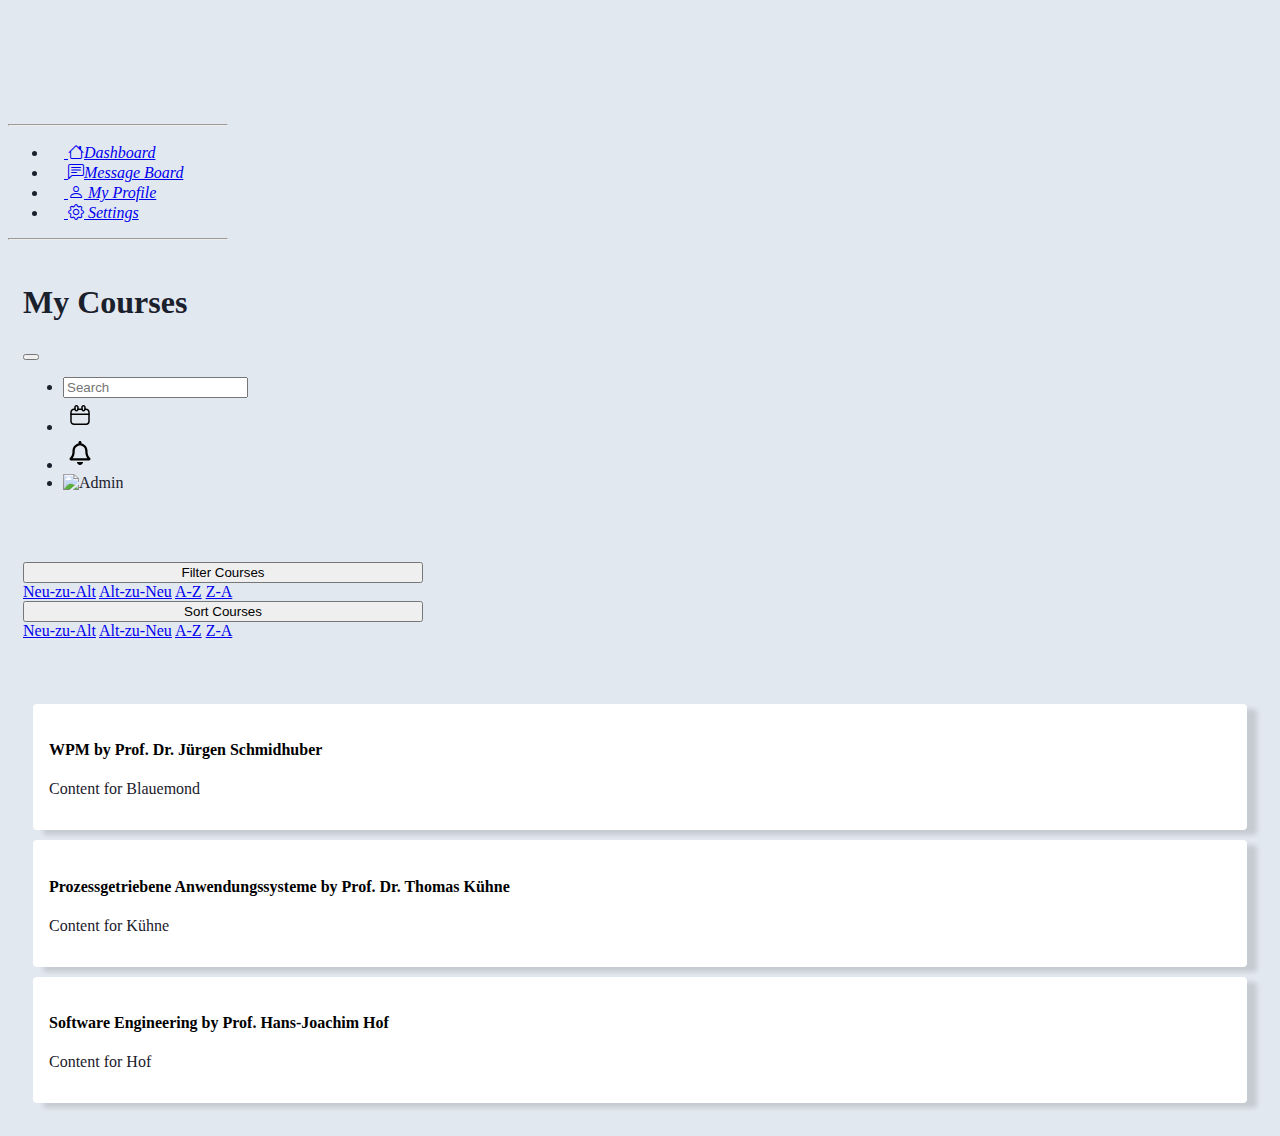
==== dashboard.html @ 0dc0dfa0 "added link" ====
<!DOCTYPE html>
<html lang="en">
<head>
    <meta charset="UTF-8">
    <title>Dashboard</title>
    <link rel="stylesheet" href="https://stackpath.bootstrapcdn.com/bootstrap/5.0.0-alpha1/css/bootstrap.min.css"
          integrity="sha384-r4NyP46KrjDleawBgD5tp8Y7UzmLA05oM1iAEQ17CSuDqnUK2+k9luXQOfXJCJ4I" crossorigin="anonymous">
    <script src="https://cdn.jsdelivr.net/npm/popper.js@1.16.0/dist/umd/popper.min.js"
            integrity="sha384-Q6E9RHvbIyZFJoft+2mJbHaEWldlvI9IOYy5n3zV9zzTtmI3UksdQRVvoxMfooAo"
            crossorigin="anonymous"></script>
    <script src="https://stackpath.bootstrapcdn.com/bootstrap/5.0.0-alpha1/js/bootstrap.min.js"
            integrity="sha384-oesi62hOLfzrys4LxRF63OJCXdXDipiYWBnvTl9Y9/TRlw5xlKIEHpNyvvDShgf/"
            crossorigin="anonymous"></script>
    <link rel="stylesheet" href="https://cdn.jsdelivr.net/npm/bootstrap-icons@1.9.1/font/bootstrap-icons.css">
    <link href="https://cdn.jsdelivr.net/npm/bootstrap@5.1.3/dist/css/bootstrap.min.css" rel="stylesheet"
          integrity="sha384-1BmE4kWBq78iYhFldvKuhfTAU6auU8tT94WrHftjDbrCEXSU1oBoqyl2QvZ6jIW3" crossorigin="anonymous">
    <script src="https://cdn.jsdelivr.net/npm/bootstrap@5.1.3/dist/js/bootstrap.bundle.min.js"
            integrity="sha384-ka7Sk0Gln4gmtz2MlQnikT1wXgYsOg+OMhuP+IlRH9sENBO0LRn5q+8nbTov4+1p"
            crossorigin="anonymous"></script>
</head>
<body class="d-flex" style="min-height: 100vh">

<div class="d-flex flex-column flex-shrink-0 p-3 text-white bg-dark" style="width: 220px">

    <br><br><br><br><br><br>


    <hr>
    <ul class="nav nav-pills flex-column mb-auto">
        <li>
            <a href="/dashboard" class="nav-link active" aria-current="page">
                <svg class="bi me-2" width="16" height="16">
                    <use xlink:href="#speedometer2"></use>
                </svg>
                <i class="bi bi-house">Dashboard</i>
            </a>
        </li>
        <li>
            <a href="/message" class="nav-link text-white">
                <svg class="bi me-2" width="16" height="16">
                    <use xlink:href="#speedometer2"></use>
                </svg>
                <i class="bi bi-chat-left-text">Message Board</i>
            </a>
        </li>
        <li class="nav-item">
            <a href="/myProfile.html" class="nav-link text-white">
                <svg class="bi me-2" width="16" height="16">
                    <use xlink:href="#home"></use>
                </svg>
                <i class="bi bi-person"> My Profile</i>
            </a>
        </li>
        <li>
            <a href="/settings" class="nav-link text-white">
                <svg class="bi me-2" width="16" height="16">
                    <use xlink:href="#table"></use>
                </svg>
                <i class="bi bi-gear"> Settings</i>
            </a>
        </li>
    </ul>
    <hr>
</div>

<div class="container">
    <div class="main-body">

        <!-- this class make the navbar background transparent -->
        <nav class="navbar navbar-expand-lg navbar-dark shadow-5-strong">
            <div class="container-fluid">
                <h1 class="navbar-brand" style="color: #1a202c">My Courses </h1>
                <button class="navbar-toggler" type="button" data-bs-toggle="collapse"
                        data-bs-target="#navbarSupportedContent" aria-controls="navbarSupportedContent"
                        aria-expanded="false" aria-label="Toggle navigation">
                    <span class="navbar-toggler-icon"></span>
                </button>
                <div class="collapse navbar-collapse" id="navbarSupportedContent">

                    <ul class="navbar-nav ml-auto">
                        <li class="nav-item">
                            <form class="d-flex">
                                <input class="form-control me-2" type="search" placeholder="Search" aria-label="Search">
                            </form>
                        </li>
                        <li class="nav-item">
                            <svg width="24px" height="24px" viewBox="0 0 24 24" fill="none" style="margin: 5px"
                                 xmlns="http://www.w3.org/2000/svg">
                                <path d="M6 22C5.00797 21.9974 4.05718 21.6028 3.35478 20.9023C2.65237 20.2018 2.25527 19.252 2.25 18.26V9.26C2.25264 8.26625 2.64858 7.31396 3.35127 6.61127C4.05396 5.90858 5.00625 5.51264 6 5.51H7C7.18271 5.5312 7.35127 5.61881 7.47361 5.75617C7.59595 5.89353 7.66354 6.07106 7.66354 6.255C7.66354 6.43894 7.59595 6.61647 7.47361 6.75383C7.35127 6.89119 7.18271 6.9788 7 7H6C5.70162 6.99731 5.40571 7.05426 5.12964 7.16751C4.85357 7.28076 4.60292 7.44803 4.39239 7.65949C4.18186 7.87095 4.0157 8.12234 3.90367 8.39891C3.79164 8.67547 3.73599 8.97163 3.74 9.27V18.27C3.73999 18.5659 3.79858 18.8588 3.9124 19.1319C4.02622 19.4049 4.19301 19.6528 4.40314 19.861C4.61326 20.0693 4.86256 20.2339 5.13665 20.3453C5.41073 20.4567 5.70416 20.5126 6 20.51H18C18.295 20.51 18.5871 20.4517 18.8595 20.3385C19.132 20.2253 19.3793 20.0595 19.5875 19.8504C19.7956 19.6413 19.9604 19.3932 20.0724 19.1203C20.1843 18.8474 20.2413 18.555 20.24 18.26V9.26C20.2413 8.96453 20.1844 8.67168 20.0726 8.3982C19.9607 8.12471 19.7961 7.87594 19.5881 7.66607C19.3801 7.45621 19.1328 7.28938 18.8603 7.17509C18.5878 7.06081 18.2955 7.00131 18 7H17C16.8028 7.00002 16.6135 6.92237 16.4732 6.78388C16.3328 6.64538 16.2526 6.45717 16.25 6.26C16.2473 6.15936 16.2647 6.0592 16.3011 5.96533C16.3375 5.87145 16.3921 5.78574 16.4619 5.71317C16.5317 5.64061 16.6152 5.58262 16.7076 5.54259C16.7999 5.50257 16.8993 5.48129 17 5.48H18C18.992 5.48262 19.9428 5.87719 20.6452 6.57772C21.3476 7.27825 21.7447 8.22799 21.75 9.22V18.22C21.7553 18.7153 21.6621 19.2068 21.4759 19.6658C21.2897 20.1249 21.0142 20.5424 20.6653 20.894C20.3164 21.2457 19.9012 21.5246 19.4436 21.7144C18.9861 21.9043 18.4954 22.0014 18 22H6Z"
                                      fill="black"/>
                                <path d="M10 7C9.80109 7 9.61032 6.92098 9.46967 6.78033C9.32902 6.63968 9.25 6.44891 9.25 6.25C9.25 6.05109 9.32902 5.86032 9.46967 5.71967C9.61032 5.57902 9.80109 5.5 10 5.5H14C14.1989 5.5 14.3897 5.57902 14.5303 5.71967C14.671 5.86032 14.75 6.05109 14.75 6.25C14.75 6.44891 14.671 6.63968 14.5303 6.78033C14.3897 6.92098 14.1989 7 14 7H10Z"
                                      fill="black"/>
                                <path d="M8.48001 8.51C7.88327 8.51 7.31098 8.27295 6.88902 7.85099C6.46706 7.42903 6.23001 6.85674 6.23001 6.26V4.26C6.22737 3.96416 6.28336 3.67073 6.39474 3.39665C6.50613 3.12256 6.67071 2.87326 6.87898 2.66314C7.08724 2.45301 7.33507 2.28622 7.60815 2.1724C7.88123 2.05858 8.17416 1.99999 8.47001 2C9.06422 2.00261 9.63349 2.23913 10.0546 2.65836C10.4757 3.0776 10.7148 3.64581 10.72 4.24V6.24C10.7216 6.53476 10.665 6.82694 10.5535 7.09978C10.4419 7.37263 10.2776 7.62077 10.07 7.83C9.64824 8.25299 9.07731 8.49357 8.48001 8.5V8.51ZM8.48001 3.51C8.38198 3.50999 8.28493 3.52946 8.19449 3.56727C8.10406 3.60508 8.02203 3.66049 7.95318 3.73026C7.88433 3.80004 7.83004 3.8828 7.79344 3.97374C7.75685 4.06468 7.73868 4.16198 7.74001 4.26V6.26C7.74524 6.36134 7.77098 6.46056 7.81567 6.55166C7.86036 6.64276 7.92307 6.72384 8.00001 6.79C8.12679 6.9195 8.29886 6.99477 8.48001 7C8.67983 6.99737 8.87058 6.91614 9.01096 6.7739C9.15133 6.63165 9.23003 6.43984 9.23001 6.24V4.24C9.2248 4.04457 9.14348 3.85891 9.00339 3.72255C8.8633 3.5862 8.6755 3.50993 8.48001 3.51Z"
                                      fill="black"/>
                                <path d="M15.48 8.49C15.1844 8.4914 14.8915 8.43373 14.6184 8.3204C14.3454 8.20706 14.0977 8.04034 13.89 7.83C13.4679 7.40845 13.2305 6.83654 13.23 6.24V4.24C13.23 3.64591 13.466 3.07616 13.8861 2.65608C14.3062 2.236 14.8759 2 15.47 2C16.0642 2.00261 16.6335 2.23913 17.0546 2.65836C17.4757 3.0776 17.7148 3.64581 17.72 4.24V6.24C17.7213 6.53547 17.6644 6.82832 17.5526 7.1018C17.4407 7.37529 17.2761 7.62406 17.0681 7.83393C16.8601 8.04379 16.6128 8.21062 16.3403 8.32491C16.0678 8.43919 15.7755 8.49869 15.48 8.5V8.49ZM15.48 3.49C15.2828 3.49263 15.0946 3.57281 14.9561 3.71317C14.8176 3.85354 14.74 4.04281 14.74 4.24V6.24C14.74 6.43891 14.819 6.62968 14.9597 6.77033C15.1003 6.91098 15.2911 6.99 15.49 6.99C15.5885 6.99 15.686 6.9706 15.777 6.93291C15.868 6.89522 15.9507 6.83997 16.0203 6.77033C16.09 6.70069 16.1452 6.61801 16.1829 6.52701C16.2206 6.43602 16.24 6.33849 16.24 6.24V4.24C16.24 4.14066 16.2203 4.04231 16.182 3.95066C16.1437 3.85901 16.0875 3.77588 16.0168 3.7061C15.9461 3.63633 15.8622 3.58129 15.7701 3.54419C15.6779 3.5071 15.5793 3.48868 15.48 3.49Z"
                                      fill="black"/>
                                <path d="M3 12C2.80109 12 2.61032 11.921 2.46967 11.7803C2.32902 11.6397 2.25 11.4489 2.25 11.25C2.25 11.0511 2.32902 10.8603 2.46967 10.7197C2.61032 10.579 2.80109 10.5 3 10.5H21C21.1989 10.5 21.3897 10.579 21.5303 10.7197C21.671 10.8603 21.75 11.0511 21.75 11.25C21.7528 11.3492 21.7352 11.448 21.6985 11.5402C21.6618 11.6325 21.6067 11.7163 21.5365 11.7865C21.4663 11.8567 21.3825 11.9118 21.2902 11.9485C21.198 11.9852 21.0992 12.0028 21 12H3Z"
                                      fill="black"/>
                            </svg>
                        </li>
                        <li>
                            <svg width="24px" height="24px" viewBox="-32 0 512 512" style="margin: 5px"
                                 xmlns="http://www.w3.org/2000/svg">
                                <path d="M439.39 362.29c-19.32-20.76-55.47-51.99-55.47-154.29 0-77.7-54.48-139.9-127.94-155.16V32c0-17.67-14.32-32-31.98-32s-31.98 14.33-31.98 32v20.84C118.56 68.1 64.08 130.3 64.08 208c0 102.3-36.15 133.53-55.47 154.29-6 6.45-8.66 14.16-8.61 21.71.11 16.4 12.98 32 32.1 32h383.8c19.12 0 32-15.6 32.1-32 .05-7.55-2.61-15.27-8.61-21.71zM67.53 368c21.22-27.97 44.42-74.33 44.53-159.42 0-.2-.06-.38-.06-.58 0-61.86 50.14-112 112-112s112 50.14 112 112c0 .2-.06.38-.06.58.11 85.1 23.31 131.46 44.53 159.42H67.53zM224 512c35.32 0 63.97-28.65 63.97-64H160.03c0 35.35 28.65 64 63.97 64z"/>
                            </svg>
                        </li>
                        <li>
                            <img src="https://bootdey.com/img/Content/avatar/avatar7.png" alt="Admin"
                                 class="rounded-circle" width="50">
                        </li>
                    </ul>
                </div>
            </div>
        </nav>

        <br><br><br>

        <div class="row">
            <div class="col">
                <div class="dropdown_filter">
                    <button class="btn btn-secondary dropdown-toggle" type="button" id="dropdownMenuButton"
                            data-toggle="dropdown" aria-haspopup="true" aria-expanded="false" style=" width: 400px">
                        Filter Courses
                    </button>
                    <div class="dropdown-menu" aria-labelledby="dropdownMenuButton">
                        <a class="dropdown-item" href="#">Neu-zu-Alt</a>
                        <a class="dropdown-item" href="#">Alt-zu-Neu</a>
                        <a class="dropdown-item" href="#">A-Z</a>
                        <a class="dropdown-item" href="#">Z-A</a>
                    </div>
                </div>
            </div>
            <div class="col">
                <div class="dropdown_sort">
                    <button class="btn btn-secondary dropdown-toggle" type="button" id="sortDropdown"
                            data-toggle="dropdown" aria-haspopup="true" aria-expanded="false" style=" width: 400px">
                        Sort Courses
                    </button>
                    <div class="dropdown-menu" aria-labelledby="dropdownMenuButton">
                        <a class="dropdown-item" href="#">Neu-zu-Alt</a>
                        <a class="dropdown-item" href="#">Alt-zu-Neu</a>
                        <a class="dropdown-item" href="#">A-Z</a>
                        <a class="dropdown-item" href="#">Z-A</a>
                    </div>
                </div>
            </div>
        </div>

        <br><br><br>

        <div class="row gutters-sm">
            <div class="col-md-10">
                <div class="card">
                    <div class="card-body">

                        <h4><a href="#" style="text-decoration: none; color: black;">WPM by Prof. Dr. Jürgen
                            Schmidhuber</a></h4>
                        <p>Content for Blauemond</p>

                        <!--
                        <div id="course-container">
                           Card elements will be added here
                        </div>
                        -->

                    </div>
                </div>
                <div class="card">
                    <div class="card-body">
                        <h4><a href="#" style="text-decoration: none; color: black;">Prozessgetriebene Anwendungssysteme
                            by Prof. Dr. Thomas Kühne</a></h4>
                        <p>Content for Kühne</p>
                    </div>
                </div>
                <div class="card">
                    <div class="card-body">
                        <h4><a href="#" style="text-decoration: none; color: black;">Software Engineering by Prof.
                            Hans-Joachim Hof</a></h4>
                        <p>Content for Hof</p>
                    </div>
                </div>
            </div>
        </div>
    </div>
</div>
</div>


</body>


<style>

    .dropdown_sort {
        float: middle;
    }

    .dropdown_filter {
        float: middle;
    }

    body {
        color: #1a202c;
        text-align: left;
        background-color: #e2e8f0;
    }

    .main-body {
        padding: 15px;
    }

    .card {
        box-shadow: 0 1px 3px 0 rgba(0, 0, 0, .1), 0 1px 2px 0 rgba(0, 0, 0, .06);
    }

    .card {
        position: relative;
        display: flex;
        flex-direction: column;
        min-width: 0;
        word-wrap: break-word;
        background-color: #fff;
        background-clip: border-box;
        border: 0 solid rgba(0, 0, 0, .125);
        border-radius: .25rem;
        margin: 10px;
        box-shadow: 10px 5px 5px rgba(0, 0, 0, .125);
    }

    .card-body {
        flex: 1 1 auto;
        min-height: 1px;
        padding: 1rem;
    }

    .gutters-sm {
        margin-right: -8px;
        margin-left: -8px;
    }

    .gutters-sm > .col, .gutters-sm > [class*=col-] {
        padding-right: 8px;
        padding-left: 8px;
    }

    .mb-3, .my-3 {
        margin-bottom: 1rem !important;
    }

    .bg-gray-300 {
        background-color: #e2e8f0;
    }

    .h-100 {
        height: 100% !important;
    }

    .shadow-none {
        box-shadow: none !important;
    }

</style>

<script>

    /* this function should be called when the page is loaded
       it should add the courses to the course-container


    const courses = [
        {
            title: 'WPM by Prof. Dr. Jürgen Schmidhuber',
            content: 'Content for Blaue'
        },
        {
            title: 'Prozessgetriebene Anwendungssysteme by Prof. Dr. Thomas Kühne',
            content: 'Content for Kühne'
        },
        {
            title: 'Software Engineering by Prof. Hans-Joachim Hof',
            content: 'Content for Hof'
        }
    ];

    console.log(courses);

    const container = document.querySelector('.course-container');

    // Loop through the array of objects
    for (let i = 0; i < courses.length; i++) {
        // Get the current course object
        const course = courses[i];

        // Create a new course element
        const courseElement = document.createElement('div');
        courseElement.classList.add('md-10');
        courseElement.innerHTML = `
    <h2>${course.title}</h2>
    <p>${course.content}</p>
  `;

        // Add the course element to the container
        container.appendChild(courseElement);

    }

    console.log(container);

     */

</script>

</html>
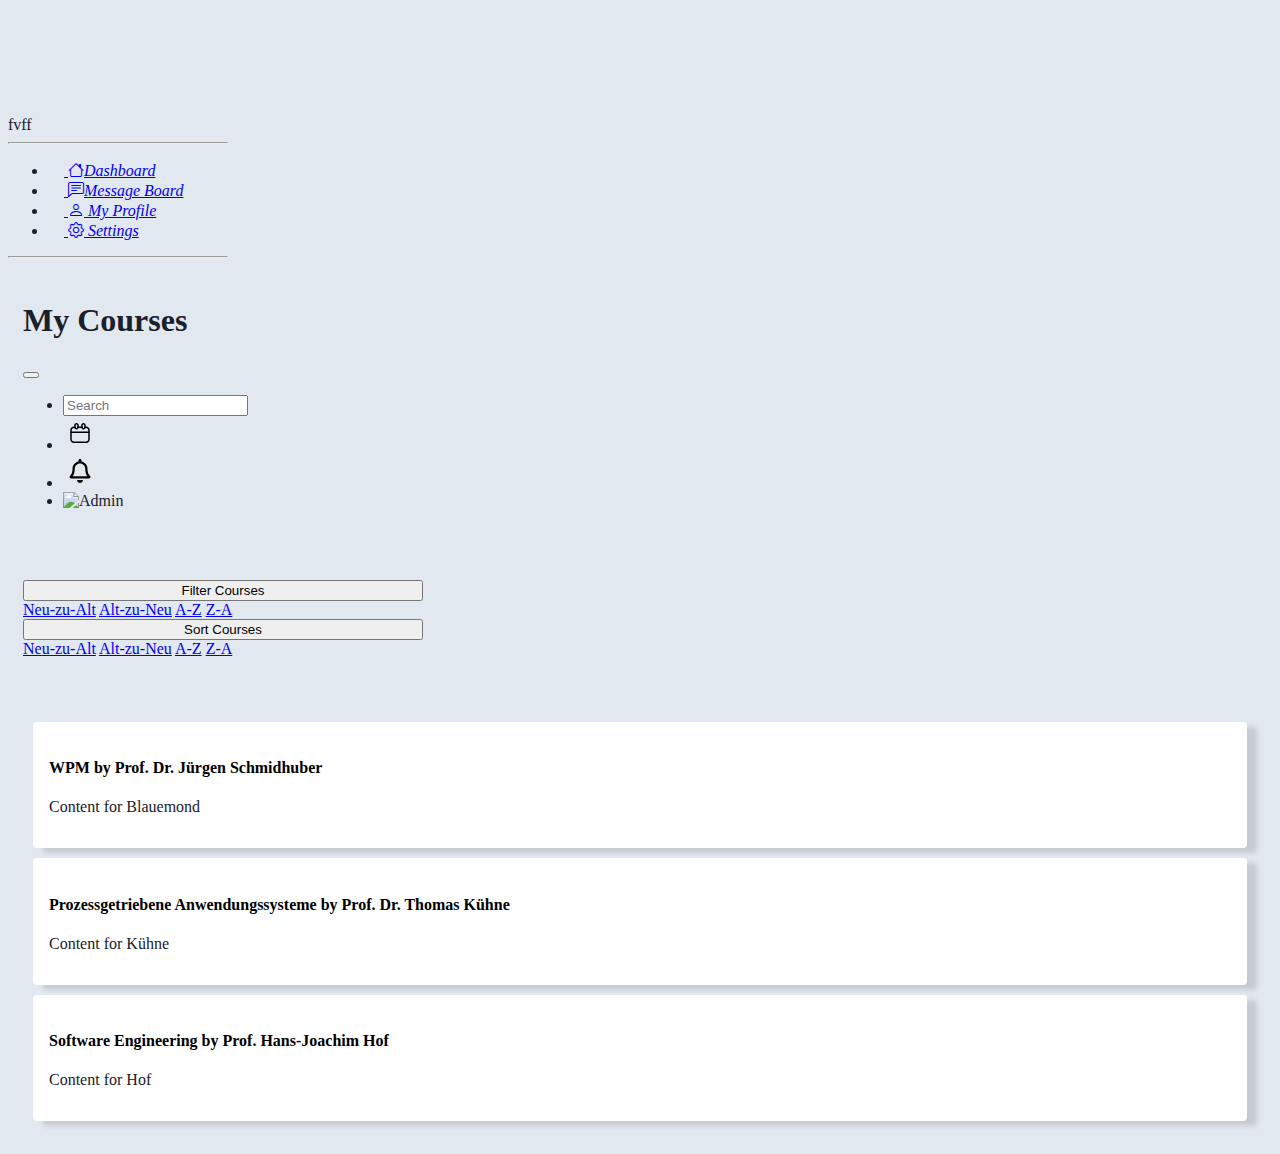
==== commit d1876ba6: "test" ====
--- a/dashboard.html
+++ b/dashboard.html
@@ -24,7 +24,7 @@
 
     <br><br><br><br><br><br>
 
-
+fvff
     <hr>
     <ul class="nav nav-pills flex-column mb-auto">
         <li>
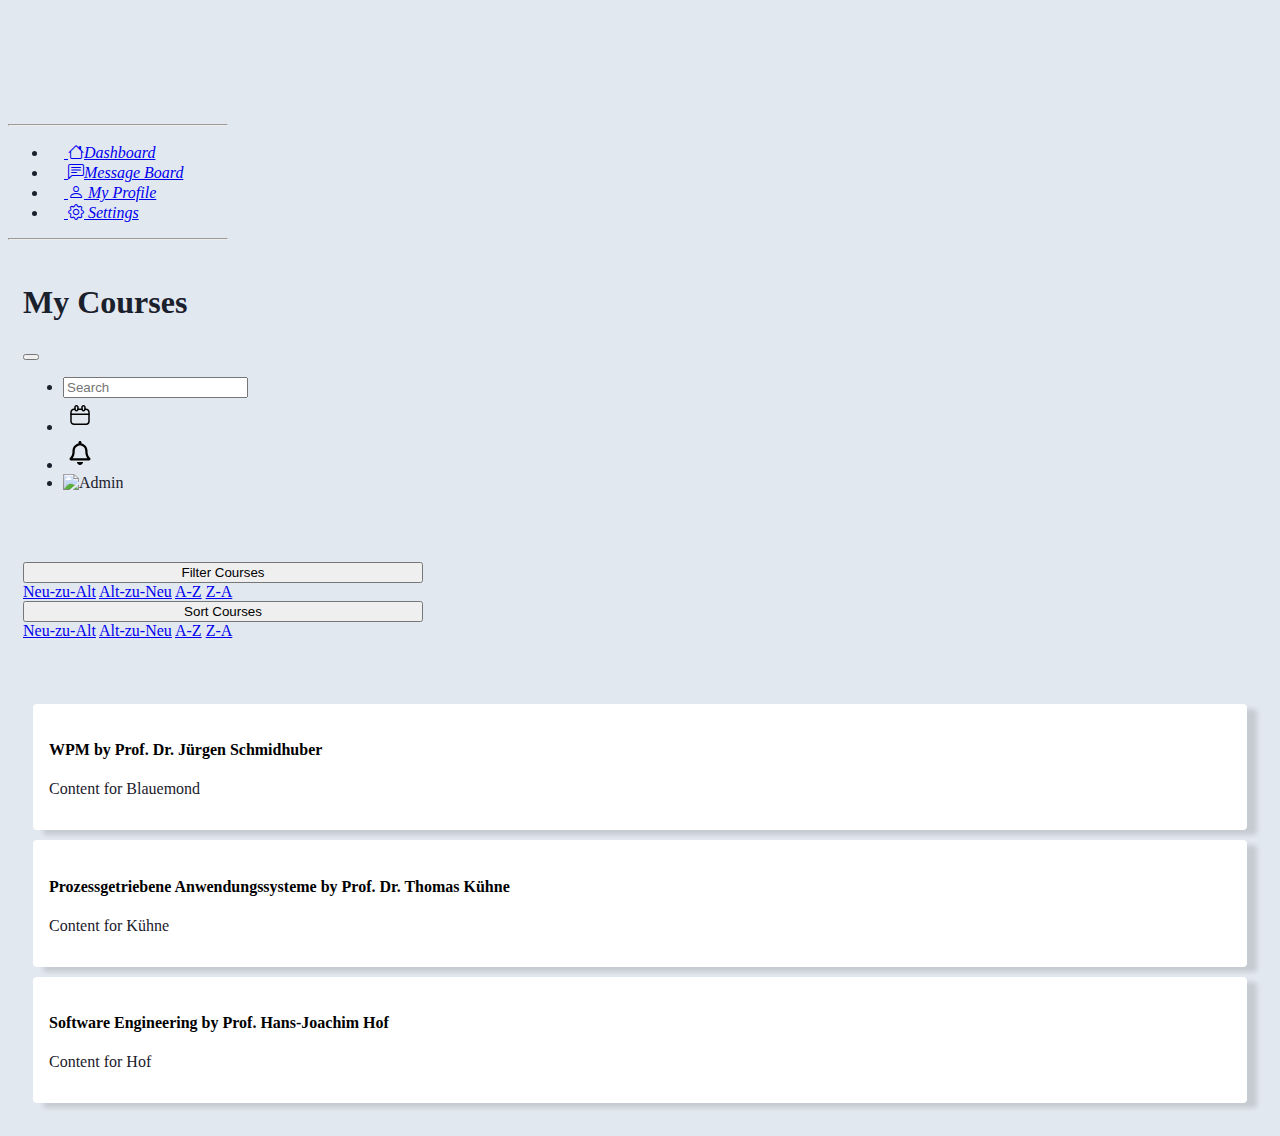
==== commit 2cc0f880: "exported css part" ====
--- a/dashboard.html
+++ b/dashboard.html
@@ -1,6 +1,7 @@
 <!DOCTYPE html>
 <html lang="en">
 <head>
+    <link rel="stylesheet" href="/css/dashboard.css">
     <meta charset="UTF-8">
     <title>Dashboard</title>
     <link rel="stylesheet" href="https://stackpath.bootstrapcdn.com/bootstrap/5.0.0-alpha1/css/bootstrap.min.css"
@@ -24,7 +25,7 @@
 
     <br><br><br><br><br><br>
 
-fvff
+
     <hr>
     <ul class="nav nav-pills flex-column mb-auto">
         <li>
@@ -189,77 +190,7 @@
 </body>
 
 
-<style>
-
-    .dropdown_sort {
-        float: middle;
-    }
-
-    .dropdown_filter {
-        float: middle;
-    }
-
-    body {
-        color: #1a202c;
-        text-align: left;
-        background-color: #e2e8f0;
-    }
-
-    .main-body {
-        padding: 15px;
-    }
-
-    .card {
-        box-shadow: 0 1px 3px 0 rgba(0, 0, 0, .1), 0 1px 2px 0 rgba(0, 0, 0, .06);
-    }
-
-    .card {
-        position: relative;
-        display: flex;
-        flex-direction: column;
-        min-width: 0;
-        word-wrap: break-word;
-        background-color: #fff;
-        background-clip: border-box;
-        border: 0 solid rgba(0, 0, 0, .125);
-        border-radius: .25rem;
-        margin: 10px;
-        box-shadow: 10px 5px 5px rgba(0, 0, 0, .125);
-    }
-
-    .card-body {
-        flex: 1 1 auto;
-        min-height: 1px;
-        padding: 1rem;
-    }
-
-    .gutters-sm {
-        margin-right: -8px;
-        margin-left: -8px;
-    }
-
-    .gutters-sm > .col, .gutters-sm > [class*=col-] {
-        padding-right: 8px;
-        padding-left: 8px;
-    }
-
-    .mb-3, .my-3 {
-        margin-bottom: 1rem !important;
-    }
-
-    .bg-gray-300 {
-        background-color: #e2e8f0;
-    }
-
-    .h-100 {
-        height: 100% !important;
-    }
-
-    .shadow-none {
-        box-shadow: none !important;
-    }
-
-</style>
+
 
 <script>
 
--- a/css/dashboard.css
+++ b/css/dashboard.css
@@ -0,0 +1,67 @@
+.dropdown_sort {
+    float: middle;
+}
+
+.dropdown_filter {
+    float: middle;
+}
+
+body {
+    color: #1a202c;
+    text-align: left;
+    background-color: #e2e8f0;
+}
+
+.main-body {
+    padding: 15px;
+}
+
+.card {
+    box-shadow: 0 1px 3px 0 rgba(0, 0, 0, .1), 0 1px 2px 0 rgba(0, 0, 0, .06);
+}
+
+.card {
+    position: relative;
+    display: flex;
+    flex-direction: column;
+    min-width: 0;
+    word-wrap: break-word;
+    background-color: #fff;
+    background-clip: border-box;
+    border: 0 solid rgba(0, 0, 0, .125);
+    border-radius: .25rem;
+    margin: 10px;
+    box-shadow: 10px 5px 5px rgba(0, 0, 0, .125);
+}
+
+.card-body {
+    flex: 1 1 auto;
+    min-height: 1px;
+    padding: 1rem;
+}
+
+.gutters-sm {
+    margin-right: -8px;
+    margin-left: -8px;
+}
+
+.gutters-sm > .col, .gutters-sm > [class*=col-] {
+    padding-right: 8px;
+    padding-left: 8px;
+}
+
+.mb-3, .my-3 {
+    margin-bottom: 1rem !important;
+}
+
+.bg-gray-300 {
+    background-color: #e2e8f0;
+}
+
+.h-100 {
+    height: 100% !important;
+}
+
+.shadow-none {
+    box-shadow: none !important;
+}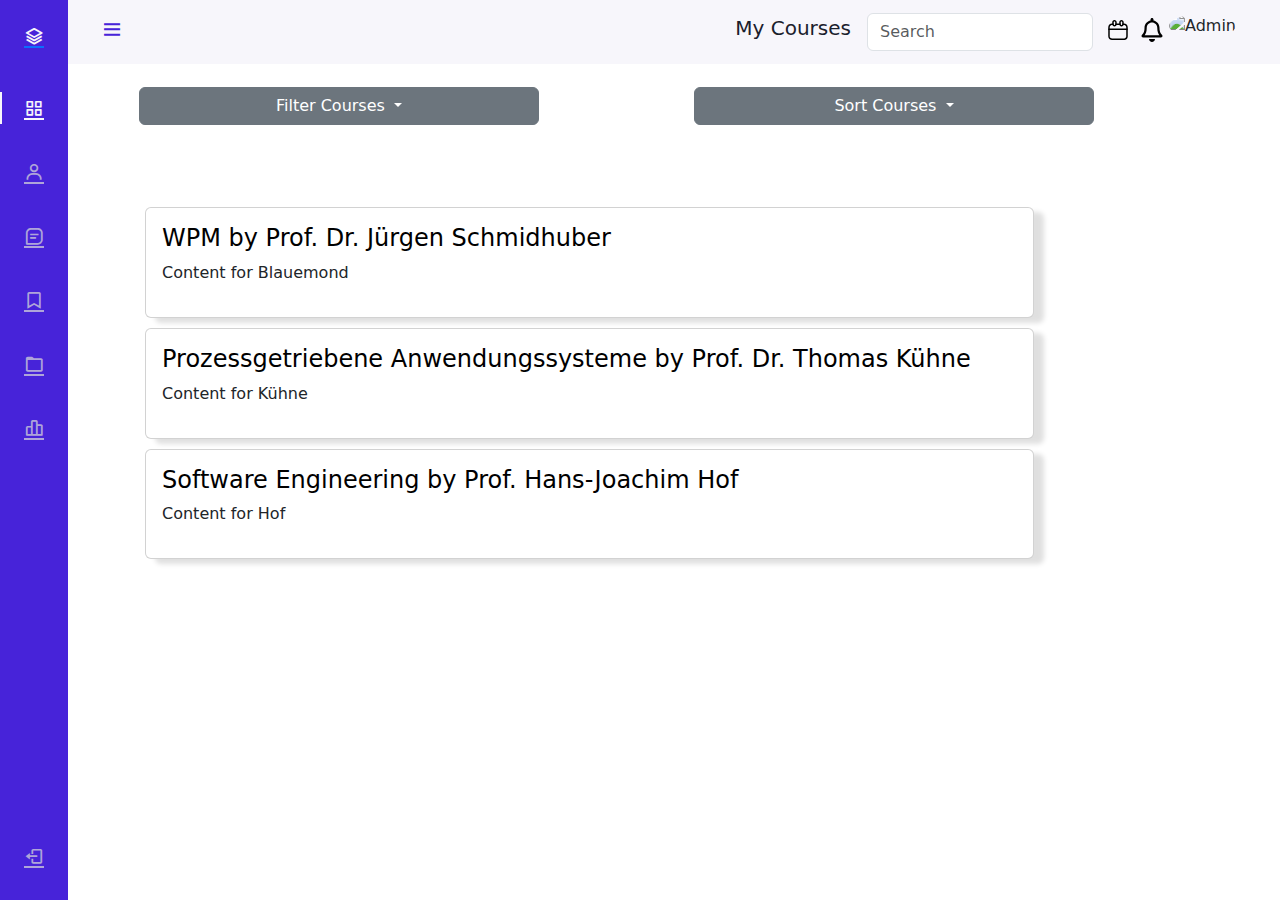
==== commit 4efb2ca4: "added sidebar" ====
--- a/dashboard.html
+++ b/dashboard.html
@@ -18,56 +18,18 @@
     <script src="https://cdn.jsdelivr.net/npm/bootstrap@5.1.3/dist/js/bootstrap.bundle.min.js"
             integrity="sha384-ka7Sk0Gln4gmtz2MlQnikT1wXgYsOg+OMhuP+IlRH9sENBO0LRn5q+8nbTov4+1p"
             crossorigin="anonymous"></script>
+            <link rel="stylesheet" href="/css/sidebar.css">
+    <link rel="stylesheet" href="https://cdn.jsdelivr.net/npm/bootstrap@5.0.0-beta1/dist/css/bootstrap.min.css">
+    <link rel="stylesheet" href="https://cdn.jsdelivr.net/npm/boxicons@latest/css/boxicons.min.css">
+    <script src="/javascript/sidebar.js"></script>
+    <script src="https://cdnjs.cloudflare.com/ajax/libs/jquery/3.2.1/jquery.min.js"></script>
+    <script src="https://cdn.jsdelivr.net/npm/bootstrap@5.0.0-beta1/dist/js/bootstrap.bundle.min.js"></script>
 </head>
-<body class="d-flex" style="min-height: 100vh">
-
-<div class="d-flex flex-column flex-shrink-0 p-3 text-white bg-dark" style="width: 220px">
-
-    <br><br><br><br><br><br>
-
-
-    <hr>
-    <ul class="nav nav-pills flex-column mb-auto">
-        <li>
-            <a href="/dashboard" class="nav-link active" aria-current="page">
-                <svg class="bi me-2" width="16" height="16">
-                    <use xlink:href="#speedometer2"></use>
-                </svg>
-                <i class="bi bi-house">Dashboard</i>
-            </a>
-        </li>
-        <li>
-            <a href="/message" class="nav-link text-white">
-                <svg class="bi me-2" width="16" height="16">
-                    <use xlink:href="#speedometer2"></use>
-                </svg>
-                <i class="bi bi-chat-left-text">Message Board</i>
-            </a>
-        </li>
-        <li class="nav-item">
-            <a href="/myProfile.html" class="nav-link text-white">
-                <svg class="bi me-2" width="16" height="16">
-                    <use xlink:href="#home"></use>
-                </svg>
-                <i class="bi bi-person"> My Profile</i>
-            </a>
-        </li>
-        <li>
-            <a href="/settings" class="nav-link text-white">
-                <svg class="bi me-2" width="16" height="16">
-                    <use xlink:href="#table"></use>
-                </svg>
-                <i class="bi bi-gear"> Settings</i>
-            </a>
-        </li>
-    </ul>
-    <hr>
-</div>
-
-<div class="container">
-    <div class="main-body">
-
-        <!-- this class make the navbar background transparent -->
+<body class="d-flex" style="min-height: 100vh" id="body-pd">
+
+    <header class="header" id="header">
+        <div class="header_toggle"> <i class='bx bx-menu' id="header-toggle"></i> </div>
+        <div class="header_img"> <img src="https://i.imgur.com/hczKIze.jpg" alt=""> </div>
         <nav class="navbar navbar-expand-lg navbar-dark shadow-5-strong">
             <div class="container-fluid">
                 <h1 class="navbar-brand" style="color: #1a202c">My Courses </h1>
@@ -113,6 +75,24 @@
                 </div>
             </div>
         </nav>
+
+    </header>
+    <div class="l-navbar" id="nav-bar">
+        <nav class="nav">
+            <div> <a href="#" class="nav_logo"> <i class='bx bx-layer nav_logo-icon'></i> <span class="nav_logo-name">BBBootstrap</span> </a>
+                <div class="nav_list"> <a href="#" class="nav_link active"> <i class='bx bx-grid-alt nav_icon'></i> <span class="nav_name">Dashboard</span> </a> <a href="#" class="nav_link"> <i class='bx bx-user nav_icon'></i> <span class="nav_name">Users</span> </a> <a href="#" class="nav_link"> <i class='bx bx-message-square-detail nav_icon'></i> <span class="nav_name">Messages</span> </a> <a href="#" class="nav_link"> <i class='bx bx-bookmark nav_icon'></i> <span class="nav_name">Bookmark</span> </a> <a href="#" class="nav_link"> <i class='bx bx-folder nav_icon'></i> <span class="nav_name">Files</span> </a> <a href="#" class="nav_link"> <i class='bx bx-bar-chart-alt-2 nav_icon'></i> <span class="nav_name">Stats</span> </a> </div>
+            </div> <a href="#" class="nav_link"> <i class='bx bx-log-out nav_icon'></i> <span class="nav_name">SignOut</span> </a>
+        </nav>
+    </div>
+    <!--Container Main start-->
+    
+
+
+<div class="container">
+    <div class="main-body">
+
+        <!-- this class make the navbar background transparent -->
+       
 
         <br><br><br>
 
--- a/css/sidebar.css
+++ b/css/sidebar.css
@@ -0,0 +1 @@
+@import url("https://fonts.googleapis.com/css2?family=Nunito:wght@400;600;700&display=swap");:root{--header-height: 3rem;--nav-width: 68px;--first-color: #4723D9;--first-color-light: #AFA5D9;--white-color: #F7F6FB;--body-font: 'Nunito', sans-serif;--normal-font-size: 1rem;--z-fixed: 100}*,::before,::after{box-sizing: border-box}body{position: relative;margin: var(--header-height) 0 0 0;padding: 0 1rem;font-family: var(--body-font);font-size: var(--normal-font-size);transition: .5s}a{text-decoration: none}.header{width: 100%;height: var(--header-height);position: fixed;top: 0;left: 0;display: flex;align-items: center;justify-content: space-between;padding: 0 1rem;background-color: var(--white-color);z-index: var(--z-fixed);transition: .5s}.header_toggle{color: var(--first-color);font-size: 1.5rem;cursor: pointer}.header_img{width: 35px;height: 35px;display: flex;justify-content: center;border-radius: 50%;overflow: hidden}.header_img img{width: 40px}.l-navbar{position: fixed;top: 0;left: -30%;width: var(--nav-width);height: 100vh;background-color: var(--first-color);padding: .5rem 1rem 0 0;transition: .5s;z-index: var(--z-fixed)}.nav{height: 100%;display: flex;flex-direction: column;justify-content: space-between;overflow: hidden}.nav_logo, .nav_link{display: grid;grid-template-columns: max-content max-content;align-items: center;column-gap: 1rem;padding: .5rem 0 .5rem 1.5rem}.nav_logo{margin-bottom: 2rem}.nav_logo-icon{font-size: 1.25rem;color: var(--white-color)}.nav_logo-name{color: var(--white-color);font-weight: 700}.nav_link{position: relative;color: var(--first-color-light);margin-bottom: 1.5rem;transition: .3s}.nav_link:hover{color: var(--white-color)}.nav_icon{font-size: 1.25rem}.show{left: 0}.body-pd{padding-left: calc(var(--nav-width) + 1rem)}.active{color: var(--white-color)}.active::before{content: '';position: absolute;left: 0;width: 2px;height: 32px;background-color: var(--white-color)}.height-100{height:100vh}@media screen and (min-width: 768px){body{margin: calc(var(--header-height) + 1rem) 0 0 0;padding-left: calc(var(--nav-width) + 2rem)}.header{height: calc(var(--header-height) + 1rem);padding: 0 2rem 0 calc(var(--nav-width) + 2rem)}.header_img{width: 40px;height: 40px}.header_img img{width: 45px}.l-navbar{left: 0;padding: 1rem 1rem 0 0}.show{width: calc(var(--nav-width) + 156px)}.body-pd{padding-left: calc(var(--nav-width) + 188px)}}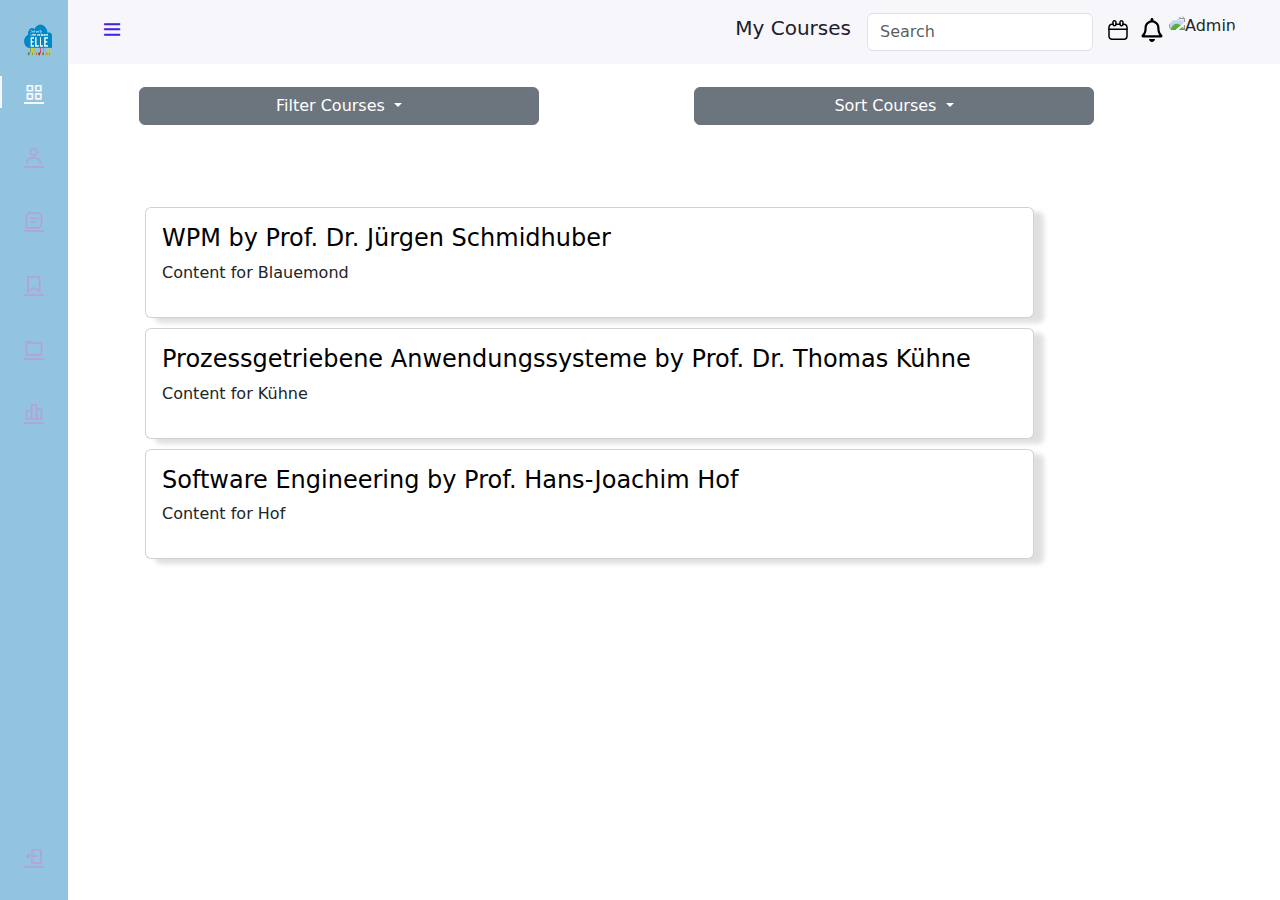
==== commit d1fda061: "style changed and png added" ====
--- a/dashboard.html
+++ b/dashboard.html
@@ -77,10 +77,12 @@
         </nav>
 
     </header>
-    <div class="l-navbar" id="nav-bar">
-        <nav class="nav">
-            <div> <a href="#" class="nav_logo"> <i class='bx bx-layer nav_logo-icon'></i> <span class="nav_logo-name">BBBootstrap</span> </a>
-                <div class="nav_list"> <a href="#" class="nav_link active"> <i class='bx bx-grid-alt nav_icon'></i> <span class="nav_name">Dashboard</span> </a> <a href="#" class="nav_link"> <i class='bx bx-user nav_icon'></i> <span class="nav_name">Users</span> </a> <a href="#" class="nav_link"> <i class='bx bx-message-square-detail nav_icon'></i> <span class="nav_name">Messages</span> </a> <a href="#" class="nav_link"> <i class='bx bx-bookmark nav_icon'></i> <span class="nav_name">Bookmark</span> </a> <a href="#" class="nav_link"> <i class='bx bx-folder nav_icon'></i> <span class="nav_name">Files</span> </a> <a href="#" class="nav_link"> <i class='bx bx-bar-chart-alt-2 nav_icon'></i> <span class="nav_name">Stats</span> </a> </div>
+    <div class="l-navbar" id="nav-bar" style="background-color: #92C4E0
+    ;">
+        <nav class="nav" >
+           
+            <div> <a href="#" class="nav_logo"> <i style="margin-bottom:-1.5em ;"><img src="/assets/elle.png" alt="" style="height: 2em; width: 2em;"></i> <span class="nav_logo-name" style="margin-bottom:-1.5em ;">ELLE</span> </a>
+                <div class="nav_list"> <a href="#" class="nav_link active"> <i class='bx bx-grid-alt nav_icon'></i> <span class="nav_name" style="color:#506698                    ;">Dashboard</span> </a> <a href="#" class="nav_link"> <i class='bx bx-user nav_icon'></i> <span class="nav_name">Users</span> </a> <a href="#" class="nav_link"> <i class='bx bx-message-square-detail nav_icon'></i> <span class="nav_name">Messages</span> </a> <a href="#" class="nav_link"> <i class='bx bx-bookmark nav_icon'></i> <span class="nav_name">Bookmark</span> </a> <a href="#" class="nav_link"> <i class='bx bx-folder nav_icon'></i> <span class="nav_name">Files</span> </a> <a href="#" class="nav_link"> <i class='bx bx-bar-chart-alt-2 nav_icon'></i> <span class="nav_name">Stats</span> </a> </div>
             </div> <a href="#" class="nav_link"> <i class='bx bx-log-out nav_icon'></i> <span class="nav_name">SignOut</span> </a>
         </nav>
     </div>
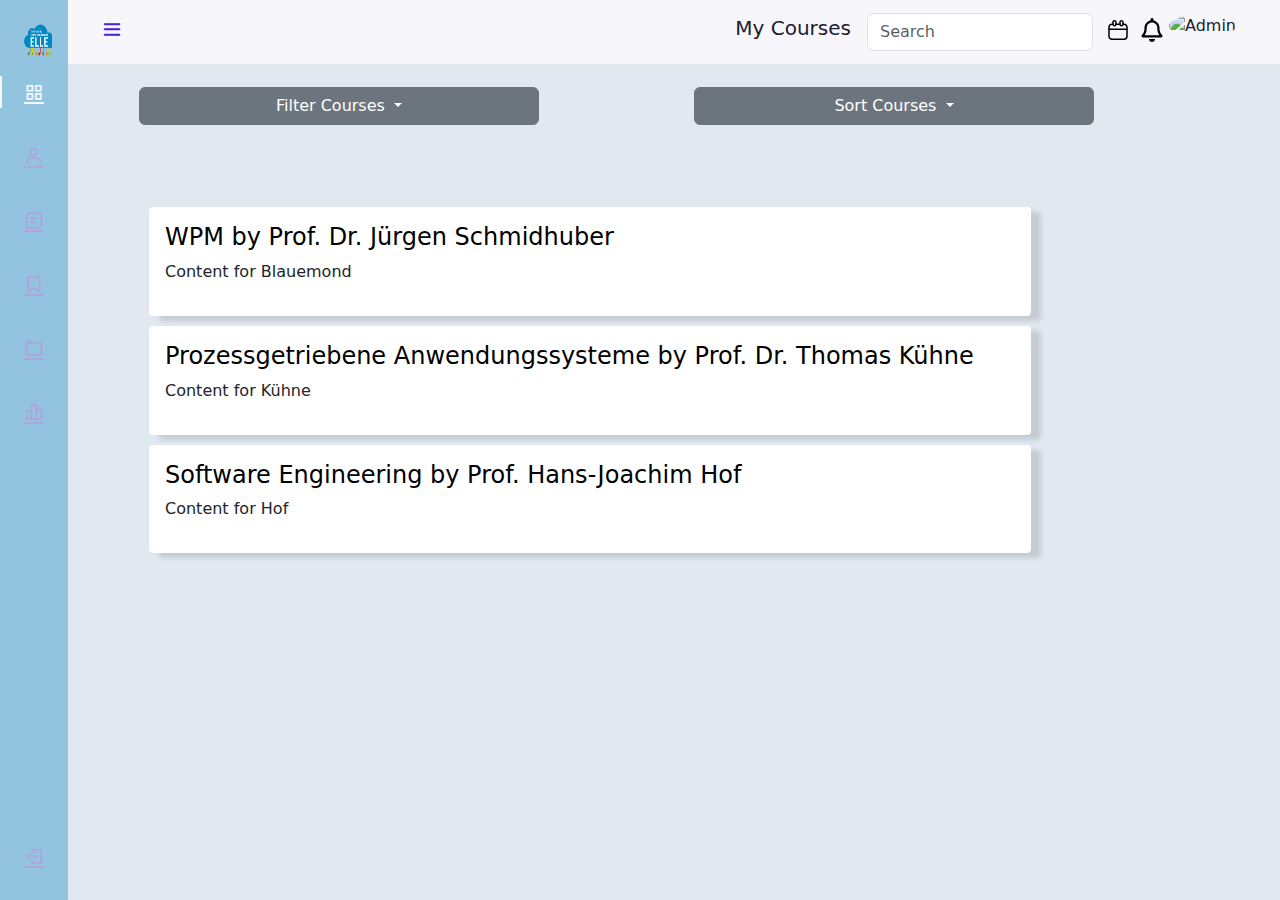
==== commit 72156b23: "Merge remote-tracking branch 'origin/main'" ====
--- a/dashboard.html
+++ b/dashboard.html
@@ -1,7 +1,6 @@
 <!DOCTYPE html>
 <html lang="en">
 <head>
-    <link rel="stylesheet" href="/css/dashboard.css">
     <meta charset="UTF-8">
     <title>Dashboard</title>
     <link rel="stylesheet" href="https://stackpath.bootstrapcdn.com/bootstrap/5.0.0-alpha1/css/bootstrap.min.css"
@@ -80,21 +79,21 @@
     <div class="l-navbar" id="nav-bar" style="background-color: #92C4E0
     ;">
         <nav class="nav" >
-           
+
             <div> <a href="#" class="nav_logo"> <i style="margin-bottom:-1.5em ;"><img src="/assets/elle.png" alt="" style="height: 2em; width: 2em;"></i> <span class="nav_logo-name" style="margin-bottom:-1.5em ;">ELLE</span> </a>
                 <div class="nav_list"> <a href="#" class="nav_link active"> <i class='bx bx-grid-alt nav_icon'></i> <span class="nav_name" style="color:#506698                    ;">Dashboard</span> </a> <a href="#" class="nav_link"> <i class='bx bx-user nav_icon'></i> <span class="nav_name">Users</span> </a> <a href="#" class="nav_link"> <i class='bx bx-message-square-detail nav_icon'></i> <span class="nav_name">Messages</span> </a> <a href="#" class="nav_link"> <i class='bx bx-bookmark nav_icon'></i> <span class="nav_name">Bookmark</span> </a> <a href="#" class="nav_link"> <i class='bx bx-folder nav_icon'></i> <span class="nav_name">Files</span> </a> <a href="#" class="nav_link"> <i class='bx bx-bar-chart-alt-2 nav_icon'></i> <span class="nav_name">Stats</span> </a> </div>
             </div> <a href="#" class="nav_link"> <i class='bx bx-log-out nav_icon'></i> <span class="nav_name">SignOut</span> </a>
         </nav>
     </div>
     <!--Container Main start-->
-    
+
 
 
 <div class="container">
     <div class="main-body">
 
         <!-- this class make the navbar background transparent -->
-       
+
 
         <br><br><br>
 
@@ -172,7 +171,77 @@
 </body>
 
 
-
+<style>
+
+    .dropdown_sort {
+        float: middle;
+    }
+
+    .dropdown_filter {
+        float: middle;
+    }
+
+    body {
+        color: #1a202c;
+        text-align: left;
+        background-color: #e2e8f0;
+    }
+
+    .main-body {
+        padding: 15px;
+    }
+
+    .card {
+        box-shadow: 0 1px 3px 0 rgba(0, 0, 0, .1), 0 1px 2px 0 rgba(0, 0, 0, .06);
+    }
+
+    .card {
+        position: relative;
+        display: flex;
+        flex-direction: column;
+        min-width: 0;
+        word-wrap: break-word;
+        background-color: #fff;
+        background-clip: border-box;
+        border: 0 solid rgba(0, 0, 0, .125);
+        border-radius: .25rem;
+        margin: 10px;
+        box-shadow: 10px 5px 5px rgba(0, 0, 0, .125);
+    }
+
+    .card-body {
+        flex: 1 1 auto;
+        min-height: 1px;
+        padding: 1rem;
+    }
+
+    .gutters-sm {
+        margin-right: -8px;
+        margin-left: -8px;
+    }
+
+    .gutters-sm > .col, .gutters-sm > [class*=col-] {
+        padding-right: 8px;
+        padding-left: 8px;
+    }
+
+    .mb-3, .my-3 {
+        margin-bottom: 1rem !important;
+    }
+
+    .bg-gray-300 {
+        background-color: #e2e8f0;
+    }
+
+    .h-100 {
+        height: 100% !important;
+    }
+
+    .shadow-none {
+        box-shadow: none !important;
+    }
+
+</style>
 
 <script>
 
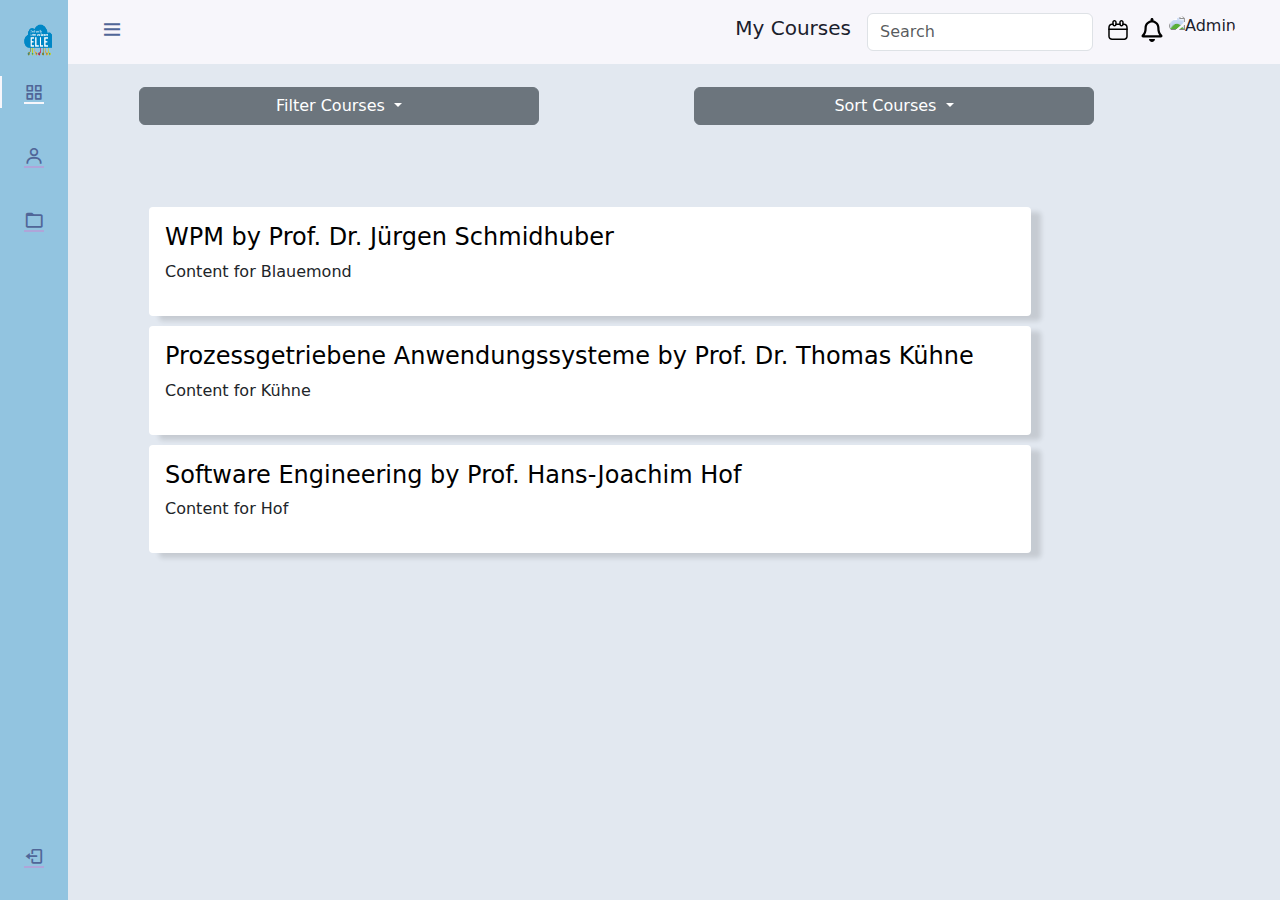
==== commit 21e49cb4: "s" ====
--- a/dashboard.html
+++ b/dashboard.html
@@ -27,7 +27,7 @@
 <body class="d-flex" style="min-height: 100vh" id="body-pd">
 
     <header class="header" id="header">
-        <div class="header_toggle"> <i class='bx bx-menu' id="header-toggle"></i> </div>
+        <div class="header_toggle"> <i class='bx bx-menu' id="header-toggle" style="color: #506698;"></i> </div>
         <div class="header_img"> <img src="https://i.imgur.com/hczKIze.jpg" alt=""> </div>
         <nav class="navbar navbar-expand-lg navbar-dark shadow-5-strong">
             <div class="container-fluid">
@@ -81,8 +81,8 @@
         <nav class="nav" >
 
             <div> <a href="#" class="nav_logo"> <i style="margin-bottom:-1.5em ;"><img src="/assets/elle.png" alt="" style="height: 2em; width: 2em;"></i> <span class="nav_logo-name" style="margin-bottom:-1.5em ;">ELLE</span> </a>
-                <div class="nav_list"> <a href="#" class="nav_link active"> <i class='bx bx-grid-alt nav_icon'></i> <span class="nav_name" style="color:#506698                    ;">Dashboard</span> </a> <a href="#" class="nav_link"> <i class='bx bx-user nav_icon'></i> <span class="nav_name">Users</span> </a> <a href="#" class="nav_link"> <i class='bx bx-message-square-detail nav_icon'></i> <span class="nav_name">Messages</span> </a> <a href="#" class="nav_link"> <i class='bx bx-bookmark nav_icon'></i> <span class="nav_name">Bookmark</span> </a> <a href="#" class="nav_link"> <i class='bx bx-folder nav_icon'></i> <span class="nav_name">Files</span> </a> <a href="#" class="nav_link"> <i class='bx bx-bar-chart-alt-2 nav_icon'></i> <span class="nav_name">Stats</span> </a> </div>
-            </div> <a href="#" class="nav_link"> <i class='bx bx-log-out nav_icon'></i> <span class="nav_name">SignOut</span> </a>
+                <div class="nav_list"> <a href="#" class="nav_link active"> <i class='bx bx-grid-alt nav_icon' style="color: #506698;"></i> <span class="nav_name" style="color:#506698                    ;">Meine Kurse</span> </a> <a href="/myProfile.html" class="nav_link"> <i class='bx bx-user nav_icon' style="color: #506698;"></i> <span class="nav_name" style="color: #506698;">Mein Profil</span> </a>   </a> <a href="#" class="nav_link"> <i class='bx bx-folder nav_icon' style="color: #506698; "></i> <span class="nav_name" style="color: #506698;">Kurse Suchen</span> </a>  </div>
+            </div> <a href="#" class="nav_link"> <i class='bx bx-log-out nav_icon' style="color: #506698;"></i> <span class="nav_name" style="color: #506698;">SignOut</span> </a>
         </nav>
     </div>
     <!--Container Main start-->
